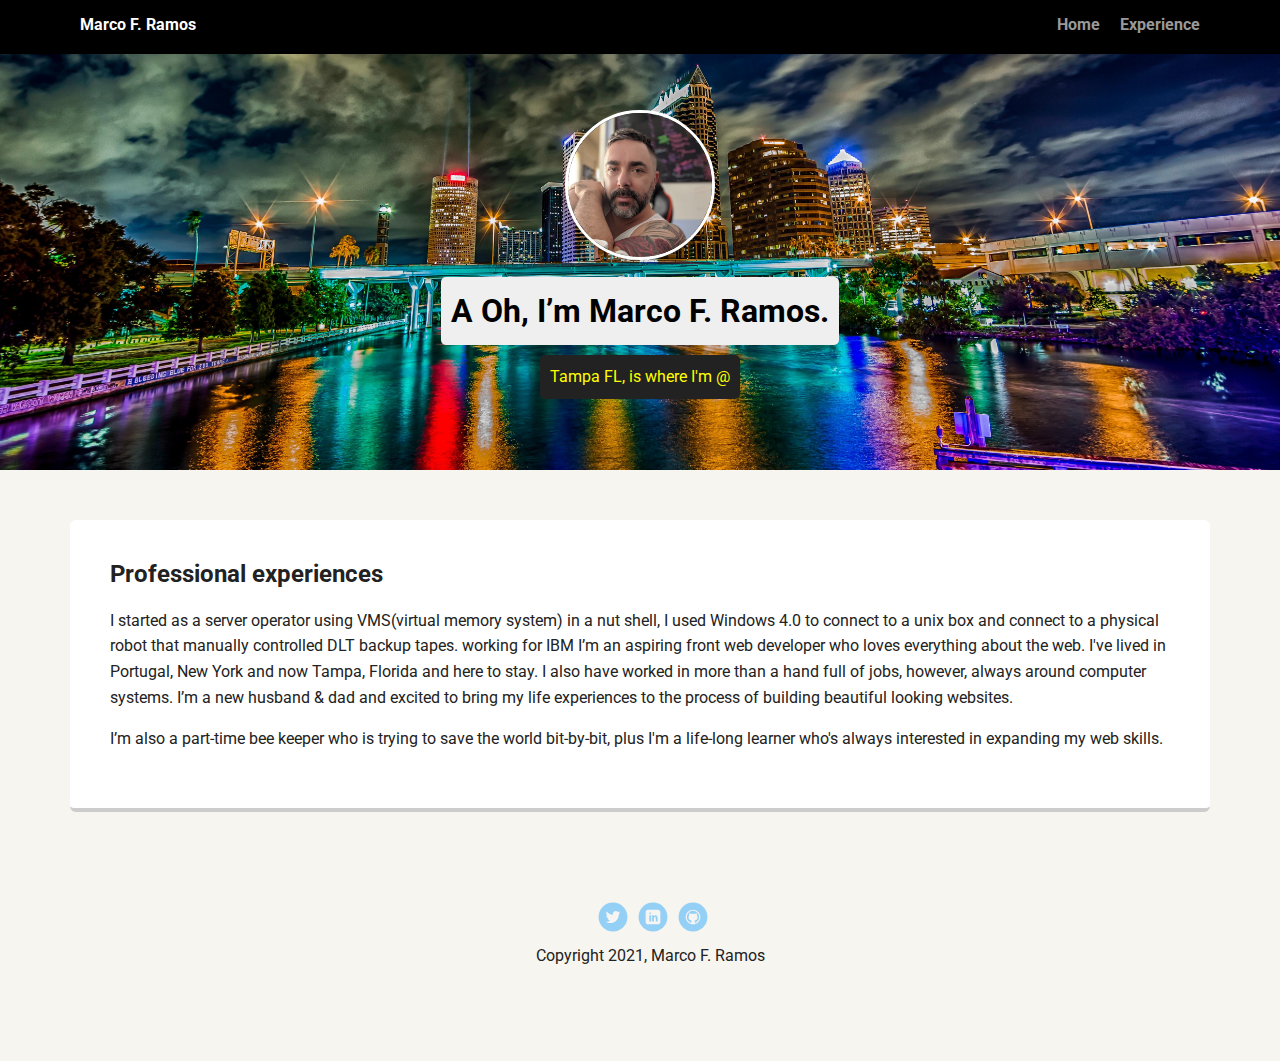
==== experience.html @ 6a04621f "cssUpdates" ====
<!doctype html>
<html lang="en">

<head>
    <meta charset="utf-8">
    <title>Marco F. Ramos Profile</title>
    <meta name="viewport" content="width=device-width, initial-scale=1.0">
    <link rel="stylesheet" href="https://necolas.github.io/normalize.css/8.0.1/normalize.css">
    <link rel="stylesheet" href="styles.css">
    <link href="https://fonts.googleapis.com/css?family=Muli%7CRoboto:400,300,500,700,900" rel="stylesheet">
</head>

<body>

    <div class="main-nav">
        <ul class="nav">
            <li class="name">Marco F. Ramos</li>
            <li><a href="index.html">Home</a></li>
            <li><a href="experience.html">Experience</a></li>
        </ul>
    </div>

    <header>
        <img src="images/me.png" alt="creation of Marco Ramos" class="profile-image">
        <h1 class="tag name">A Oh, I’m Marco F. Ramos.</h1>
        <p class="tag location">Tampa FL, is where I'm @</p>
    </header>

    <main class="flex">
        <div class="expcard">
            <h2>Professional experiences</h2>
            <p>I started as a server operator using VMS(virtual memory system) in a nut shell, I used Windows 4.0 to
                connect to a unix box and
                connect to a physical robot that manually controlled DLT backup tapes. working for IBM I’m an aspiring
                front web developer who
                loves everything about the web. I've lived in Portugal, New York and now Tampa, Florida and here to
                stay.
                I also have worked in more than a hand full of jobs, however, always around computer systems. I’m a new
                husband
                & dad and excited to bring my life experiences to the process of building beautiful looking websites.
            </p>
            <p>I’m also a part-time bee keeper who is trying to save the world bit-by-bit, plus I'm a life-long learner
                who's
                always interested in expanding my web skills.</p>
        </div>

        <!-- <div class="card">
            <h2>Goals</h2>
            <p>I want to master the process of building web sites and increase my knowledge, skills and abilities in:
            </p>
            <ul class="skills">
                <li>HTML</li>
                <li>CSS</li>
                <li>CSS SASS</li>
                <li>JavaScript</li>
                <li>REACT</li>
            </ul>
            <p>I’d like to work for a web design firm helping clients create a NOTICED online presence.</p>
        </div> -->

    </main>
    <footer>
        <ul>
            <li><a href="https://twitter.com/mfilipe1977" class="social twitter" target="_blanc">Twitter</a></li>
            <li><a href="https://www.linkedin.com/in/marcoframos/" class="social linkedin" target="_blanc">LinkedIn</a>
            </li>
            <li><a href="https://github.com/TheMarco77" class="social github" target="_blanc">Github</a></li>
        </ul>
        <p class="copyright">Copyright 2021, Marco F. Ramos</p>
    </footer>
</body>

</html>
---- styles.css ----
/* Global Layout Set-up */
* { 
  box-sizing: border-box;
}
  

body {
  margin: 0;
  padding: 0;
  text-align: center;
  font-family: 'Roboto', sans-serif;
  color: #222;
  background: #f7f5f0;
}
/* Link Styles */

a {
  text-decoration: none;
  color: #999;
}
a:hover {
  color: #6633ff;
}

/* Section Styles */

.main-nav {
  width: 100%;
  background: black;
  min-height: 30px;
  padding: 10px;
  position: fixed;
  text-align: center;
}
.nav {
  display: flex;
  justify-content: space-around;
  font-weight: 700;
  list-style-type: none;
  margin: 0 auto;
  padding: 0;
}

.nav .name {
    display: block;
    margin-right: auto;
    color: white;
}
.nav li {
  padding: 5px 10px 10px 10px;
}
.nav a {
  transition: all .5s;
}
.nav a:hover {
  color: white
}

header {
  text-align: center;
  background: url('images/cityOfTampa.png') no-repeat top center;
  background-size: cover;
  overflow: hidden;
  padding-top: 60px;
}
header {
  line-height: 1.5;
}
header .profile-image {
  margin-top: 50px;
  width: 150px;
  height: 150px;
  border-radius: 50%;
  border: 3px solid white;
  transition: all .5s;
}
header .profile-image:hover {
  transform: scale(1.2) rotate(5deg);
}
.tag {
  background-color: #efefef;
  color: black;
  padding: 10px;
  border-radius: 5px;
  display: table;
  margin: 10px auto;
} 
.location {
  background-color: #222;
  color: yellow;
}
.card {
  margin: 30px;
  padding: 20px 40px 40px;
  max-width: 500px;
  text-align: left;
  background: #fff;
  border-bottom: 4px solid #ccc;
  border-radius: 6px;
  transition: all .5s;
}
.expcard {
  margin: 30px;
  padding: 20px 40px 40px;
  max-width: auto;
  text-align: left;
  background: #fff;
  border-bottom: 4px solid #ccc;
  border-radius: 6px;
  transition: all .5s;
}

.card:hover {
  border-color: #ff99ff;
}

.expcard:hover {
  border-color: #FE0000;
}

ul.skills {
  padding: 0;
  text-align: center;
}

.skills li {
  border-radius: 6px;
  display: inline-block;
  background: #ff9904;
  color: white;
  padding: 5px 10px;
  margin: 2px;
}

.skills li:nth-child(odd) {
  background: #0399ff;
}

footer {
  width: 100%;
  min-height: 30px;
  padding: 20px 0 40px 20px;
}

footer .copyright {
  top: -8px;
  font-size: .75em;
}

footer ul {
  list-style-type: none;
  margin: 0;
  padding: 0;
}

footer ul li {
  display: inline-block;
}

a.social {
  display: inline-block;
  text-indent: -9999px;
  margin-left: 5px;
  width: 30px;
  height: 30px;
  background-size: 30px 30px;
  opacity: .4;
  transition: all .5s;
}
a.twitter {
  background-image: url(images/twitter.svg);
}
a.linkedin {
  background-image: url(images/linkedin.svg);
}
a.github {
  background-image: url(images/github.svg);
}
a.social:hover {
  opacity: 1;
}
.clearfix {
  clear: both;
}

/* Styles for larger screens */
@media screen and (min-width: 720px) {
  
  .flex {
      display: -ms-flexbox;      /* TWEENER - IE 10 */
      display: flex; 
      max-width: 1200px;
      -ms-flex-pack: distribute;
      justify-content: space-around;
      margin: 0 auto;
  }

  header {
    min-height: 470px;
  }

  .nav {
    max-width: 1200px;
    padding: 0 30px;
  }


  main {
    padding-top: 20px;
  }

  main p {
    line-height: 1.6em;
  }

  footer {
    font-size: 1.3em;
    max-width: 1200px;
    margin: 40px auto;
  }

}
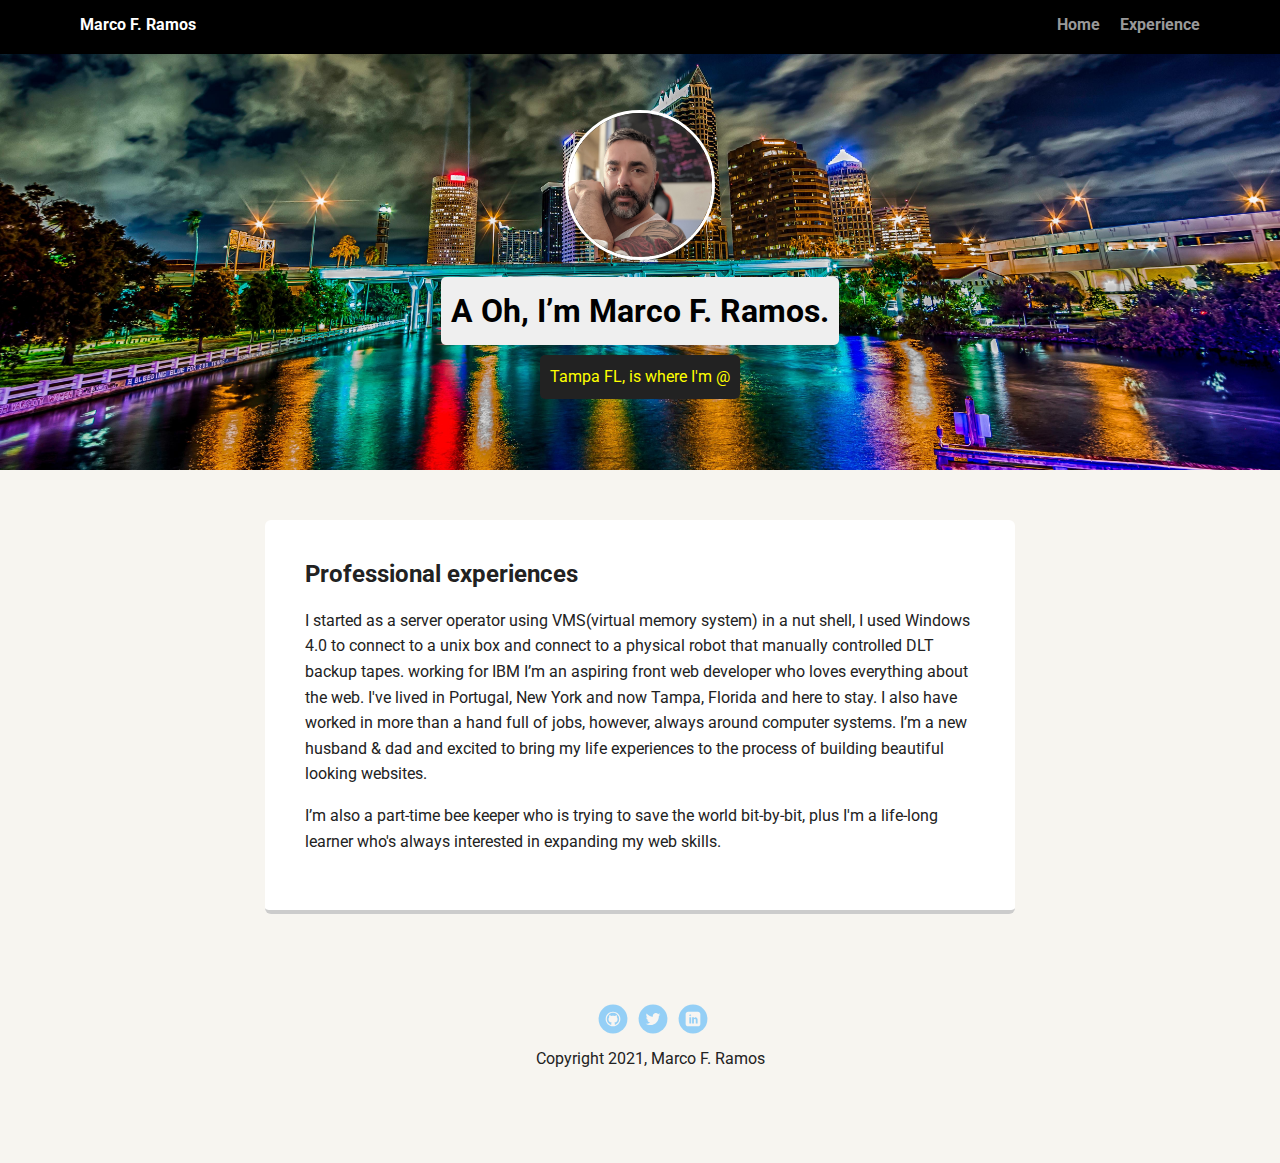
==== commit 740b975e: "cssUpdates1" ====
--- a/experience.html
+++ b/experience.html
@@ -61,10 +61,10 @@
     </main>
     <footer>
         <ul>
+            <li><a href="https://github.com/TheMarco77" class="social github" target="_blanc">Github</a></li>
             <li><a href="https://twitter.com/mfilipe1977" class="social twitter" target="_blanc">Twitter</a></li>
             <li><a href="https://www.linkedin.com/in/marcoframos/" class="social linkedin" target="_blanc">LinkedIn</a>
             </li>
-            <li><a href="https://github.com/TheMarco77" class="social github" target="_blanc">Github</a></li>
         </ul>
         <p class="copyright">Copyright 2021, Marco F. Ramos</p>
     </footer>
--- a/styles.css
+++ b/styles.css
@@ -102,7 +102,7 @@
 .expcard {
   margin: 30px;
   padding: 20px 40px 40px;
-  max-width: auto;
+  max-width: 750px;
   text-align: left;
   background: #fff;
   border-bottom: 4px solid #ccc;
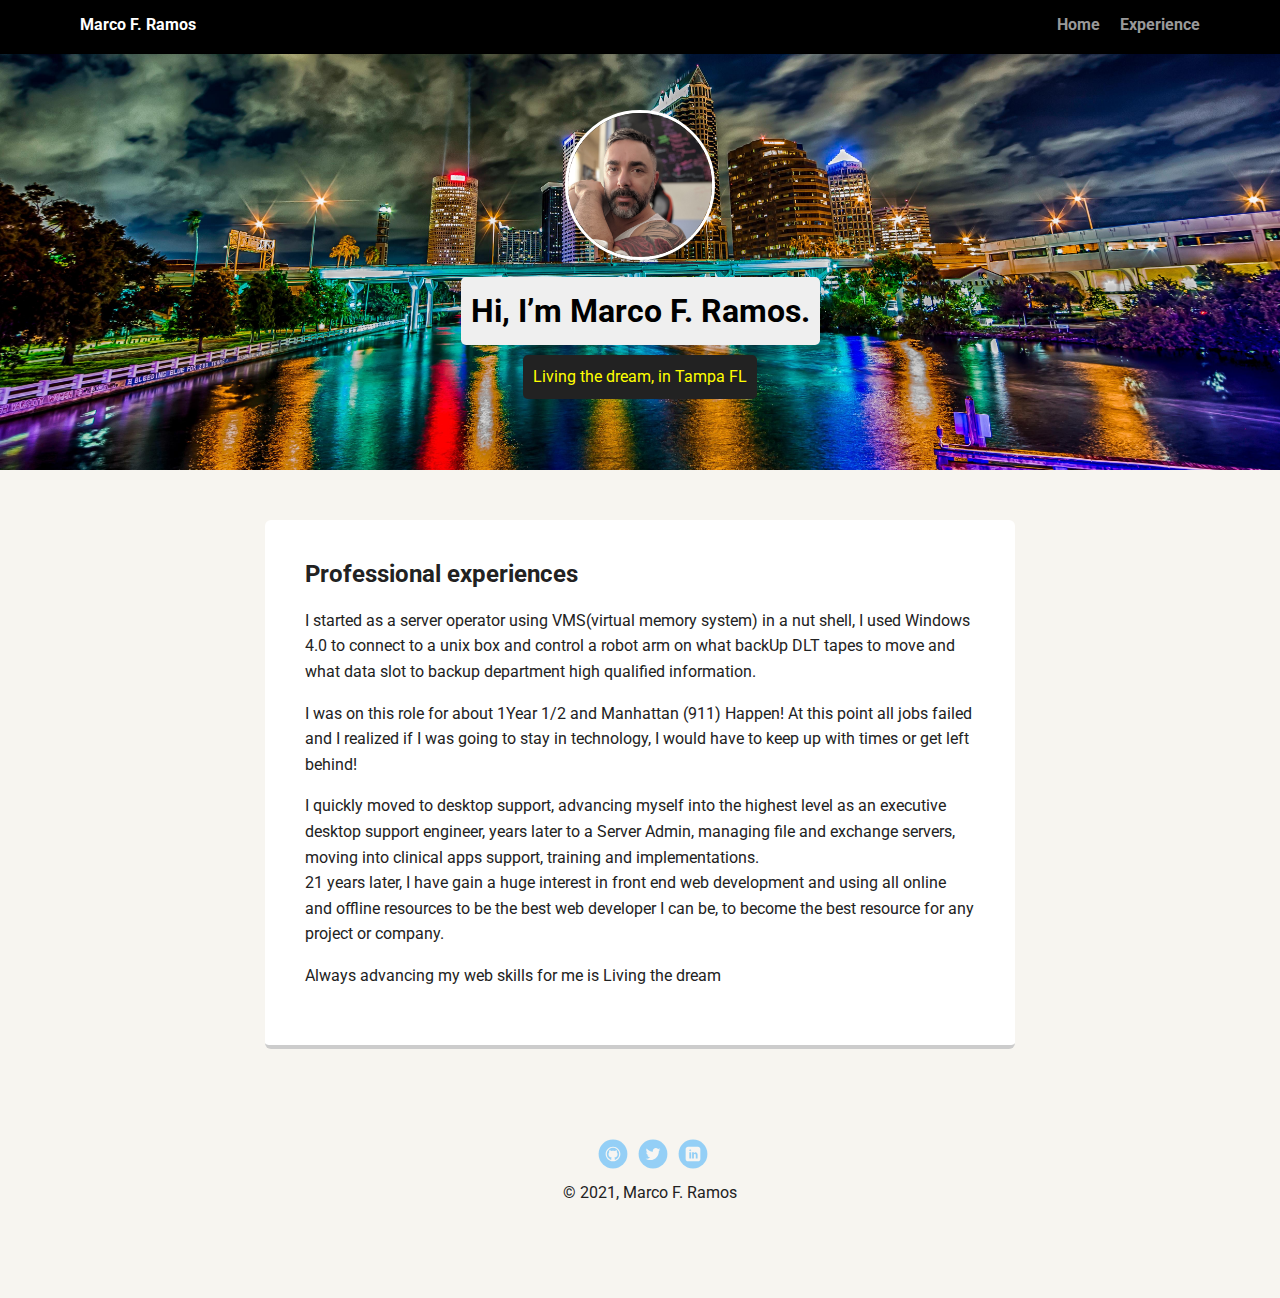
==== commit efc0fd1f: "finalUpdate" ====
--- a/experience.html
+++ b/experience.html
@@ -22,42 +22,28 @@
 
     <header>
         <img src="images/me.png" alt="creation of Marco Ramos" class="profile-image">
-        <h1 class="tag name">A Oh, I’m Marco F. Ramos.</h1>
-        <p class="tag location">Tampa FL, is where I'm @</p>
+        <h1 class="tag name">Hi, I’m Marco F. Ramos.</h1>
+        <p class="tag location">Living the dream, in Tampa FL</p>
     </header>
 
     <main class="flex">
         <div class="expcard">
             <h2>Professional experiences</h2>
             <p>I started as a server operator using VMS(virtual memory system) in a nut shell, I used Windows 4.0 to
-                connect to a unix box and
-                connect to a physical robot that manually controlled DLT backup tapes. working for IBM I’m an aspiring
-                front web developer who
-                loves everything about the web. I've lived in Portugal, New York and now Tampa, Florida and here to
-                stay.
-                I also have worked in more than a hand full of jobs, however, always around computer systems. I’m a new
-                husband
-                & dad and excited to bring my life experiences to the process of building beautiful looking websites.
+                connect to a unix box and control a robot arm on what backUp DLT tapes to move and what data slot to
+                backup department high qualified information.</p>
+
+            <p>I was on this role for about 1Year 1/2 and Manhattan (911) Happen! At this point all jobs failed and I
+                realized if I was going to stay in technology, I would have to keep up with times or get left behind!
             </p>
-            <p>I’m also a part-time bee keeper who is trying to save the world bit-by-bit, plus I'm a life-long learner
-                who's
-                always interested in expanding my web skills.</p>
+
+            <p>I quickly moved to desktop support, advancing myself into the highest level as an executive desktop
+                support engineer, years later to a Server Admin, managing file and exchange servers, moving into
+                clinical apps support, training and implementations.<br> 21 years later, I have gain a huge
+                interest in front end web development and using all online and offline resources to be the best web
+                developer I can be, to become the best resource for any project or company.</p>
+            <p>Always advancing my web skills for me is Living the dream</p>
         </div>
-
-        <!-- <div class="card">
-            <h2>Goals</h2>
-            <p>I want to master the process of building web sites and increase my knowledge, skills and abilities in:
-            </p>
-            <ul class="skills">
-                <li>HTML</li>
-                <li>CSS</li>
-                <li>CSS SASS</li>
-                <li>JavaScript</li>
-                <li>REACT</li>
-            </ul>
-            <p>I’d like to work for a web design firm helping clients create a NOTICED online presence.</p>
-        </div> -->
-
     </main>
     <footer>
         <ul>
@@ -66,7 +52,7 @@
             <li><a href="https://www.linkedin.com/in/marcoframos/" class="social linkedin" target="_blanc">LinkedIn</a>
             </li>
         </ul>
-        <p class="copyright">Copyright 2021, Marco F. Ramos</p>
+        <p class="copyright">&copy; 2021, Marco F. Ramos</p>
     </footer>
 </body>
 
--- a/styles.css
+++ b/styles.css
@@ -111,11 +111,11 @@
 }
 
 .card:hover {
-  border-color: #ff99ff;
+  border-color: #046DC8;
 }
 
 .expcard:hover {
-  border-color: #FE0000;
+  border-color: #046DC8;
 }
 
 ul.skills {
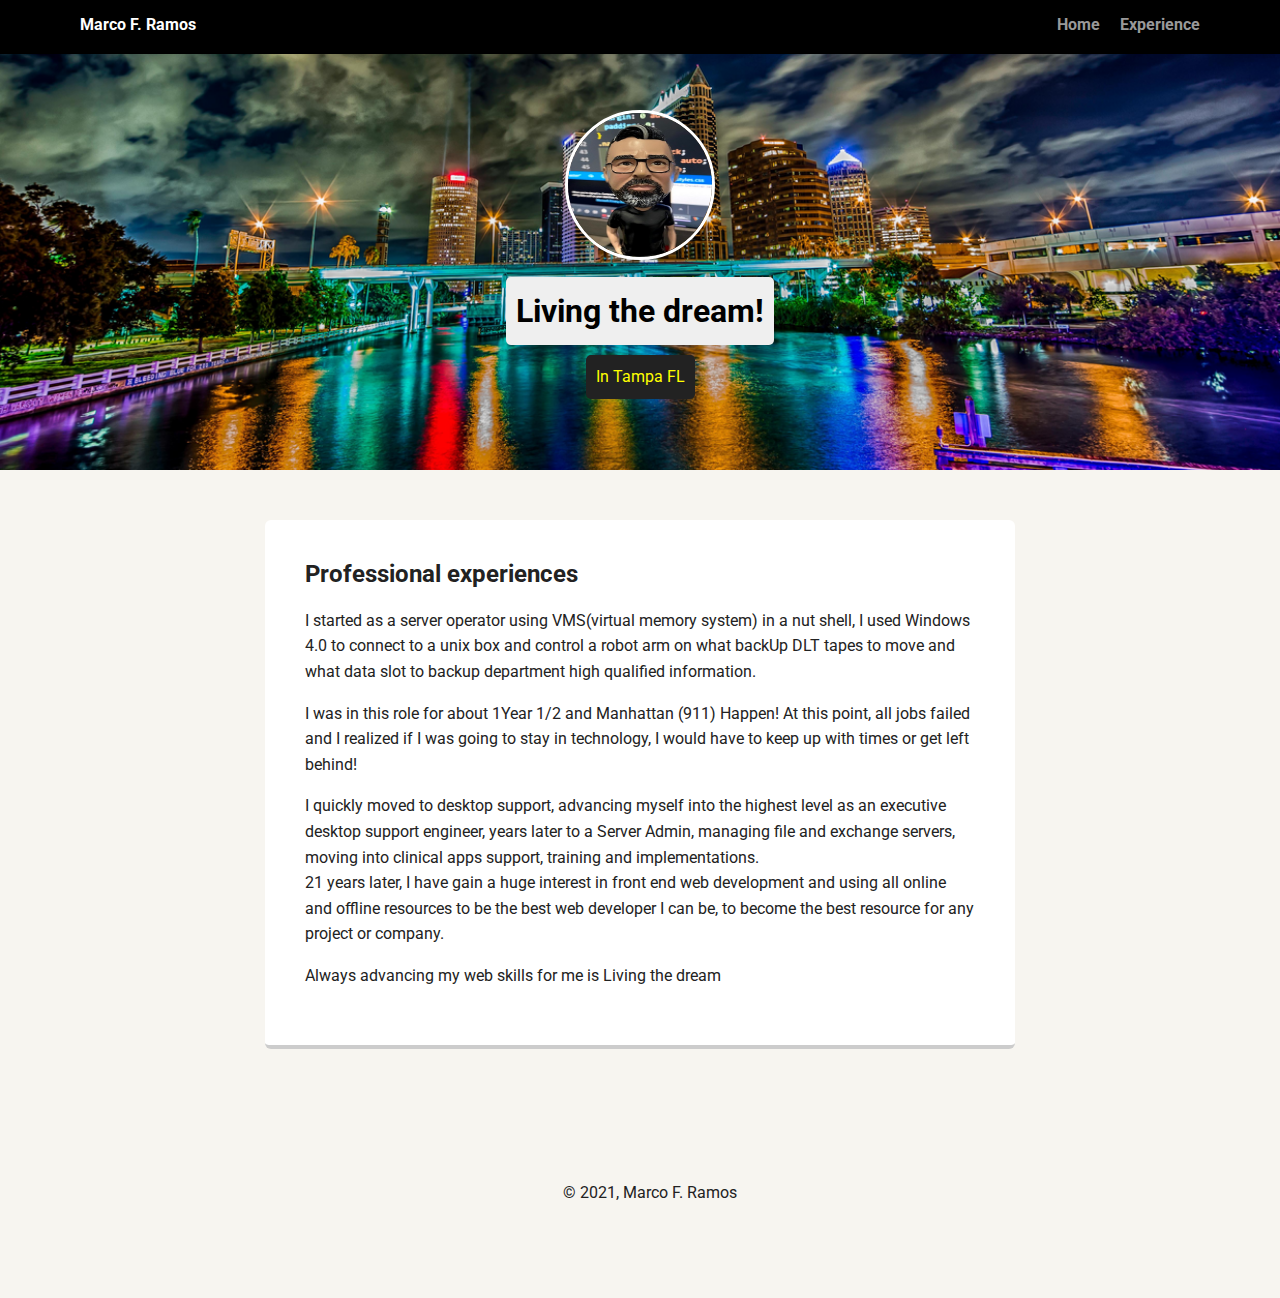
==== commit e8e540a2: "CODEcleanUp" ====
--- a/experience.html
+++ b/experience.html
@@ -6,7 +6,7 @@
     <title>Marco F. Ramos Profile</title>
     <meta name="viewport" content="width=device-width, initial-scale=1.0">
     <link rel="stylesheet" href="https://necolas.github.io/normalize.css/8.0.1/normalize.css">
-    <link rel="stylesheet" href="styles.css">
+    <link rel="stylesheet" href="css/styles.css">
     <link href="https://fonts.googleapis.com/css?family=Muli%7CRoboto:400,300,500,700,900" rel="stylesheet">
 </head>
 
@@ -22,8 +22,8 @@
 
     <header>
         <img src="images/me.png" alt="creation of Marco Ramos" class="profile-image">
-        <h1 class="tag name">Hi, I’m Marco F. Ramos.</h1>
-        <p class="tag location">Living the dream, in Tampa FL</p>
+        <h1 class="tag name">Living the dream!</h1>
+        <p class="tag location">In Tampa FL</p>
     </header>
 
     <main class="flex">
@@ -33,7 +33,7 @@
                 connect to a unix box and control a robot arm on what backUp DLT tapes to move and what data slot to
                 backup department high qualified information.</p>
 
-            <p>I was on this role for about 1Year 1/2 and Manhattan (911) Happen! At this point all jobs failed and I
+            <p>I was in this role for about 1Year 1/2 and Manhattan (911) Happen! At this point, all jobs failed and I
                 realized if I was going to stay in technology, I would have to keep up with times or get left behind!
             </p>
 
@@ -47,9 +47,9 @@
     </main>
     <footer>
         <ul>
-            <li><a href="https://github.com/TheMarco77" class="social github" target="_blanc">Github</a></li>
-            <li><a href="https://twitter.com/mfilipe1977" class="social twitter" target="_blanc">Twitter</a></li>
-            <li><a href="https://www.linkedin.com/in/marcoframos/" class="social linkedin" target="_blanc">LinkedIn</a>
+            <li><a href="https://github.com/TheMarco77" class="social github" target="_blank">Github</a></li>
+            <li><a href="https://twitter.com/mfilipe1977" class="social twitter" target="_blank">Twitter</a></li>
+            <li><a href="https://www.linkedin.com/in/marcoframos/" class="social linkedin" target="_blank">LinkedIn</a>
             </li>
         </ul>
         <p class="copyright">&copy; 2021, Marco F. Ramos</p>
--- a/css/styles.css
+++ b/css/styles.css
@@ -0,0 +1,216 @@
+/* Global Layout Set-up */
+* { 
+  box-sizing: border-box;
+}
+
+body {
+  margin: 0;
+  padding: 0;
+  text-align: center;
+  font-family: 'Roboto', sans-serif;
+  color: #222;
+  background: #f7f5f0;
+}
+/* Link Styles */
+
+a {
+  text-decoration: none;
+  color: #999;
+}
+a:hover {
+  color: #6633ff;
+}
+
+/* Section Styles */
+
+.main-nav {
+  width: 100%;
+  background: black;
+  min-height: 30px;
+  padding: 10px;
+  position: fixed;
+  text-align: center;
+}
+.nav {
+  display: flex;
+  justify-content: space-around;
+  font-weight: 700;
+  list-style-type: none;
+  margin: 0 auto;
+  padding: 0;
+}
+.nav .name {
+    display: block;
+    margin-right: auto;
+    color: white;
+}
+.nav li {
+  padding: 5px 10px 10px 10px;
+}
+.nav a {
+  transition: all .5s;
+}
+.nav a:hover {
+  color: white
+}
+
+header {
+  text-align: center;
+  background: url('../images/cityOfTampa.png') no-repeat top center;
+  background-size: cover;
+  overflow: hidden;
+  padding-top: 60px;
+}
+header {
+  line-height: 1.5;
+}
+header .profile-image {
+  margin-top: 50px;
+  width: 150px;
+  height: 150px;
+  border-radius: 50%;
+  border: 3px solid white;
+  transition: all .5s;
+}
+header .profile-image:hover {
+  transform: scale(1.2) rotate(5deg);
+}
+
+.tag {
+  background-color: #efefef;
+  color: black;
+  padding: 10px;
+  border-radius: 5px;
+  display: table;
+  margin: 10px auto;
+}
+
+.location {
+  background-color: #222;
+  color: yellow;
+}
+
+.card {
+  margin: 30px;
+  padding: 20px 40px 40px;
+  max-width: 500px;
+  text-align: left;
+  background: #fff;
+  border-bottom: 4px solid #ccc;
+  border-radius: 6px;
+  transition: all .5s;
+}
+.expcard {
+  margin: 30px;
+  padding: 20px 40px 40px;
+  max-width: 750px;
+  text-align: left;
+  background: #fff;
+  border-bottom: 4px solid #ccc;
+  border-radius: 6px;
+  transition: all .5s;
+}
+.card:hover {
+  border-color: #046DC8;
+}
+.expcard:hover {
+  border-color: #046DC8;
+}
+
+ul.skills {
+  padding: 0;
+  text-align: center;
+}
+.skills li {
+  border-radius: 6px;
+  display: inline-block;
+  background: #ff9904;
+  color: white;
+  padding: 5px 10px;
+  margin: 2px;
+}
+
+.skills li:nth-child(odd) {
+  background: #0399ff;
+}
+
+footer {
+  width: 100%;
+  min-height: 30px;
+  padding: 20px 0 40px 20px;
+}
+footer .copyright {
+  top: -8px;
+  font-size: .75em;
+}
+footer ul {
+  list-style-type: none;
+  margin: 0;
+  padding: 0;
+}
+footer ul li {
+  display: inline-block;
+}
+
+a.social {
+  display: inline-block;
+  text-indent: -9999px;
+  margin-left: 5px;
+  width: 30px;
+  height: 30px;
+  background-size: 30px 30px;
+  opacity: .4;
+  transition: all .5s;
+}
+a.twitter {
+  background-image: url(images/twitter.svg);
+}
+a.linkedin {
+  background-image: url(images/linkedin.svg);
+}
+a.github {
+  background-image: url(images/github.svg);
+}
+a.social:hover {
+  opacity: 1;
+}
+.clearfix {
+  clear: both;
+}
+
+/* Styles for larger screens */
+@media screen and (min-width: 720px) {
+  
+  .flex {
+      display: -ms-flexbox;      /* TWEENER - IE 10 */
+      display: flex; 
+      max-width: 1200px;
+      -ms-flex-pack: distribute;
+      justify-content: space-around;
+      margin: 0 auto;
+  }
+
+  header {
+    min-height: 470px;
+  }
+
+  .nav {
+    max-width: 1200px;
+    padding: 0 30px;
+  }
+
+  main {
+    padding-top: 20px;
+  }
+
+  main p {
+    line-height: 1.6em;
+  }
+
+  footer {
+    font-size: 1.3em;
+    max-width: 1200px;
+    margin: 40px auto;
+  }
+}
+
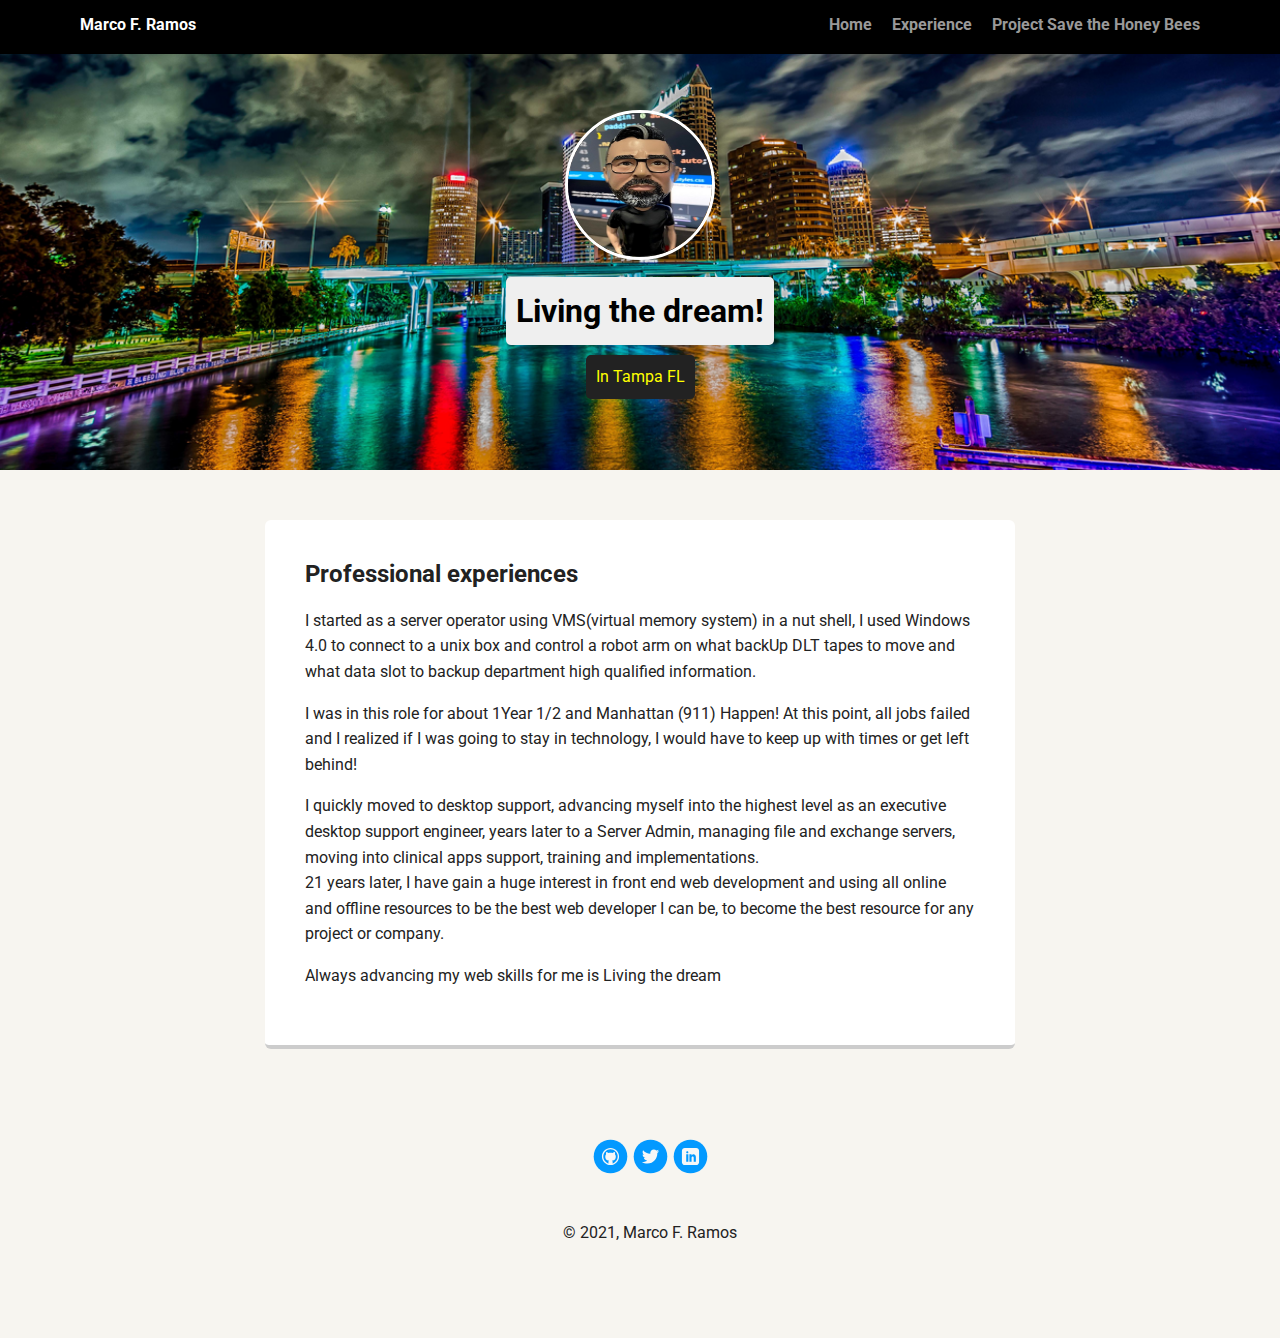
==== commit b44f33c5: "testingIcons" ====
--- a/experience.html
+++ b/experience.html
@@ -17,6 +17,7 @@
             <li class="name">Marco F. Ramos</li>
             <li><a href="index.html">Home</a></li>
             <li><a href="experience.html">Experience</a></li>
+            <li><a href="savingTheBees.html">Project Save the Honey Bees</a></li>
         </ul>
     </div>
 
@@ -47,9 +48,9 @@
     </main>
     <footer>
         <ul>
-            <li><a href="https://github.com/TheMarco77" class="social github" target="_blank">Github</a></li>
-            <li><a href="https://twitter.com/mfilipe1977" class="social twitter" target="_blank">Twitter</a></li>
-            <li><a href="https://www.linkedin.com/in/marcoframos/" class="social linkedin" target="_blank">LinkedIn</a>
+            <li><img src="images/github.svg"><a href="https://github.com/TheMarco77" class="social github" target="_blank">Github</a></li>
+            <li><img src="images/twitter.svg"><a href="https://twitter.com/mfilipe1977" class="social twitter" target="_blank">Twitter</a></li>
+            <li><img src="images/linkedin.svg"><a href="https://www.linkedin.com/in/marcoframos" class="social linkedin" target="_blank">LinkedIn</a>
             </li>
         </ul>
         <p class="copyright">&copy; 2021, Marco F. Ramos</p>
--- a/css/styles.css
+++ b/css/styles.css
@@ -73,6 +73,28 @@
   transition: all .5s;
 }
 header .profile-image:hover {
+  transform: scale(1.2) rotate(5deg);
+}
+
+.beesHeader {
+  text-align: center;
+  background: url('../images/honeyBeesHome.jpg') no-repeat top center;
+  background-size: cover;
+  overflow: hidden;
+  padding-top: 60px;
+}
+.beesHeader {
+  line-height: 1.5;
+}
+.beesHeader .profile-image {
+  margin-top: 50px;
+  width: 150px;
+  height: 150px;
+  border-radius: 50%;
+  border: 3px solid white;
+  transition: all .5s;
+}
+.beesHeader .profile-image:hover {
   transform: scale(1.2) rotate(5deg);
 }
 
@@ -110,6 +132,22 @@
   border-radius: 6px;
   transition: all .5s;
 }
+
+.beeCard {
+  margin: 30px;
+  padding: 20px 40px 40px;
+  max-width: 500px;
+  max-height: 500px;
+  text-align: left;
+  background: #BFBEBA;
+  border-bottom: 4px solid #ccc;
+  border-radius: 6px;
+  transition: all .5s;
+}
+.beeCard:hover {
+  border-color: gold;
+}
+
 .card:hover {
   border-color: #046DC8;
 }
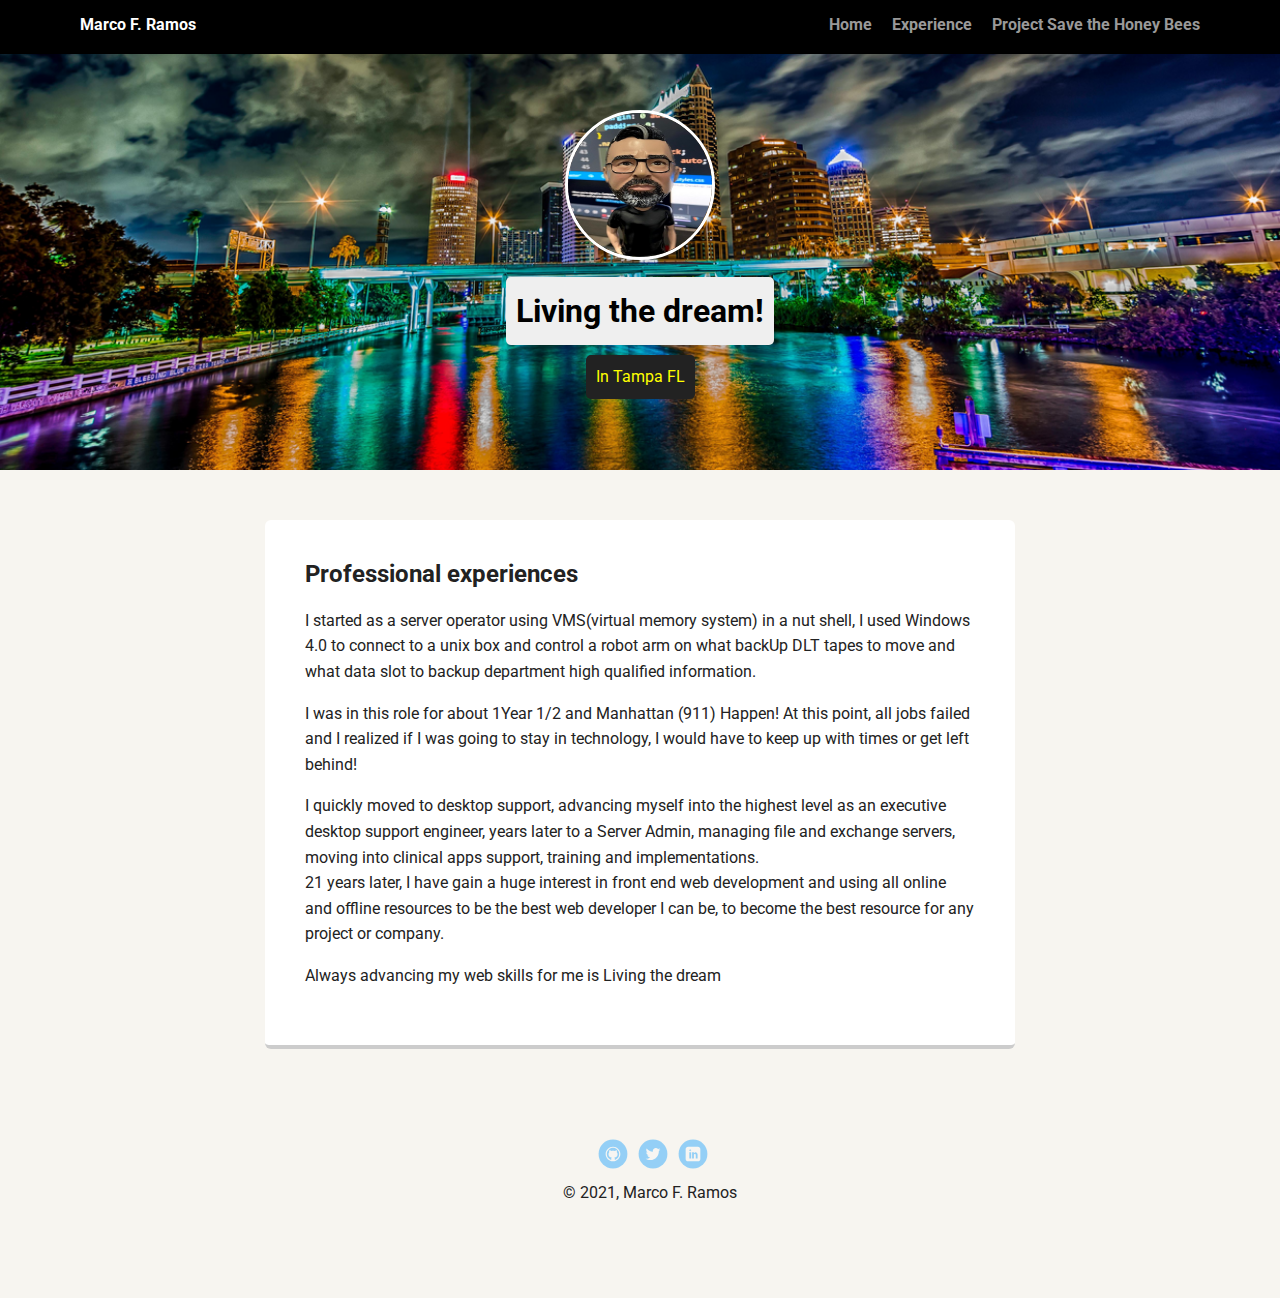
==== commit d2fb6557: "fixingIcons" ====
--- a/experience.html
+++ b/experience.html
@@ -20,7 +20,6 @@
             <li><a href="savingTheBees.html">Project Save the Honey Bees</a></li>
         </ul>
     </div>
-
     <header>
         <img src="images/me.png" alt="creation of Marco Ramos" class="profile-image">
         <h1 class="tag name">Living the dream!</h1>
@@ -48,9 +47,9 @@
     </main>
     <footer>
         <ul>
-            <li><img src="images/github.svg"><a href="https://github.com/TheMarco77" class="social github" target="_blank">Github</a></li>
-            <li><img src="images/twitter.svg"><a href="https://twitter.com/mfilipe1977" class="social twitter" target="_blank">Twitter</a></li>
-            <li><img src="images/linkedin.svg"><a href="https://www.linkedin.com/in/marcoframos" class="social linkedin" target="_blank">LinkedIn</a>
+            <li><a href="https://github.com/TheMarco77" class="social github" target="_blank">Github</a></li>
+            <li><a href="https://twitter.com/mfilipe1977" class="social twitter" target="_blank">Twitter</a></li>
+            <li><a href="https://www.linkedin.com/in/marcoframos" class="social linkedin" target="_blank">LinkedIn</a>
             </li>
         </ul>
         <p class="copyright">&copy; 2021, Marco F. Ramos</p>
--- a/css/styles.css
+++ b/css/styles.css
@@ -201,13 +201,13 @@
   transition: all .5s;
 }
 a.twitter {
-  background-image: url(images/twitter.svg);
+  background-image: url(../images/twitter.svg);
 }
 a.linkedin {
-  background-image: url(images/linkedin.svg);
+  background-image: url(../images/linkedin.svg);
 }
 a.github {
-  background-image: url(images/github.svg);
+  background-image: url(../images/github.svg);
 }
 a.social:hover {
   opacity: 1;
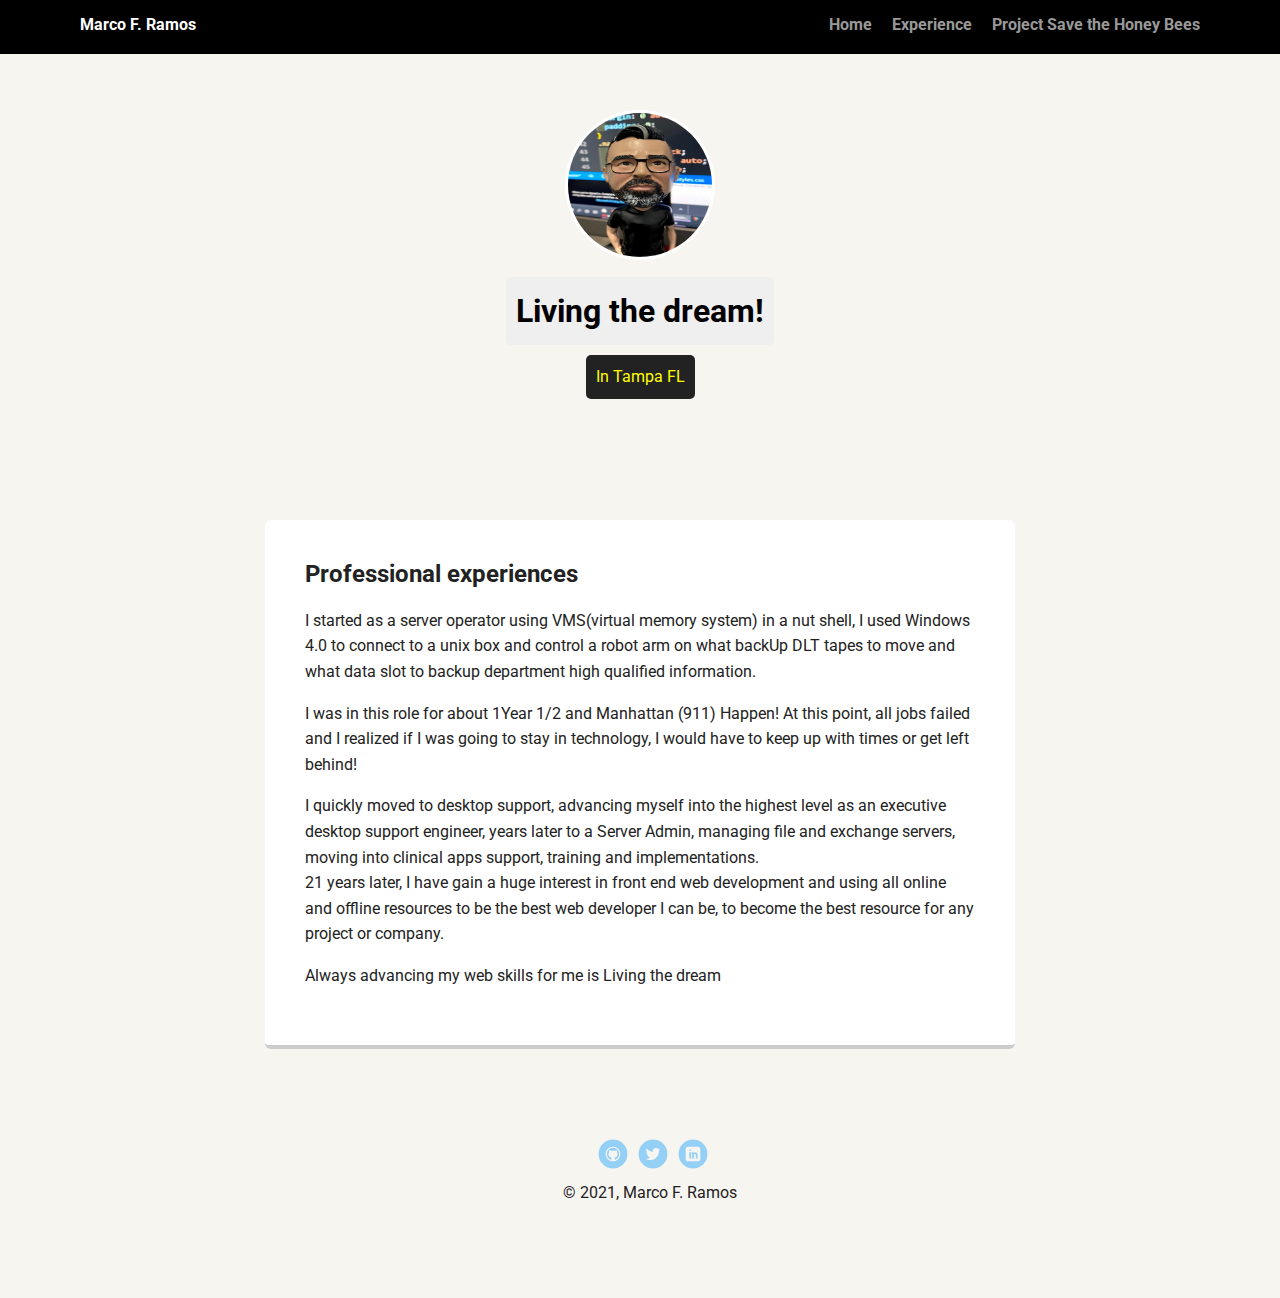
==== commit 6f36607f: "png2jpg" ====
--- a/experience.html
+++ b/experience.html
@@ -21,7 +21,7 @@
         </ul>
     </div>
     <header>
-        <img src="images/me.png" alt="creation of Marco Ramos" class="profile-image">
+        <img src="images/me.jpg" alt="creation of Marco Ramos" class="profile-image">
         <h1 class="tag name">Living the dream!</h1>
         <p class="tag location">In Tampa FL</p>
     </header>
--- a/css/styles.css
+++ b/css/styles.css
@@ -56,7 +56,7 @@
 
 header {
   text-align: center;
-  background: url('../images/cityOfTampa.png') no-repeat top center;
+  background: url('../images/cityOfTampa.jpg') no-repeat top center;
   background-size: cover;
   overflow: hidden;
   padding-top: 60px;
@@ -144,6 +144,15 @@
   border-radius: 6px;
   transition: all .5s;
 }
+
+article {
+  margin: 5px;
+  padding: 5px 20px 10px;
+  max-height: 100px;
+  text-align: center;
+  background: rgb(245, 241, 241);
+}
+
 .beeCard:hover {
   border-color: gold;
 }
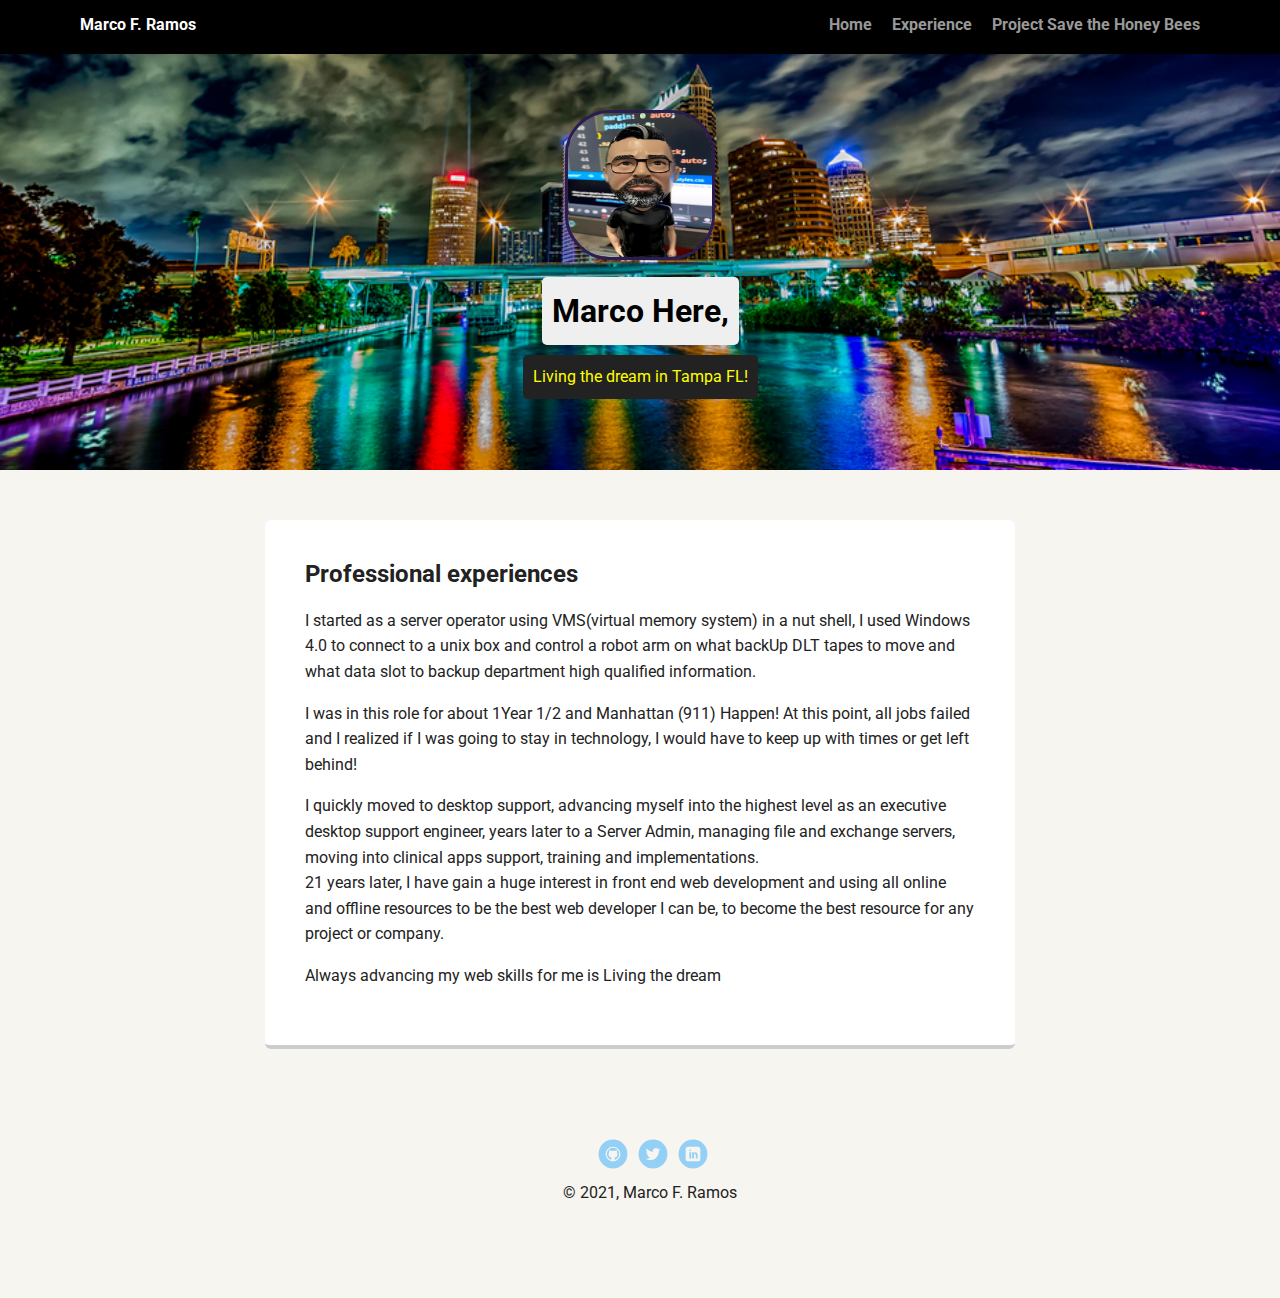
==== commit e12a05e4: "codeReview" ====
--- a/experience.html
+++ b/experience.html
@@ -12,22 +12,22 @@
 
 <body>
 
-    <div class="main-nav">
+    <nav class="main-nav">
         <ul class="nav">
             <li class="name">Marco F. Ramos</li>
             <li><a href="index.html">Home</a></li>
             <li><a href="experience.html">Experience</a></li>
             <li><a href="savingTheBees.html">Project Save the Honey Bees</a></li>
         </ul>
-    </div>
+    </nav>
     <header>
         <img src="images/me.jpg" alt="creation of Marco Ramos" class="profile-image">
-        <h1 class="tag name">Living the dream!</h1>
-        <p class="tag location">In Tampa FL</p>
+        <h1 class="tag name">Marco Here,</h1>
+        <p class="tag location">Living the dream in Tampa FL!</p>
     </header>
 
     <main class="flex">
-        <div class="expcard">
+        <article class="expcard">
             <h2>Professional experiences</h2>
             <p>I started as a server operator using VMS(virtual memory system) in a nut shell, I used Windows 4.0 to
                 connect to a unix box and control a robot arm on what backUp DLT tapes to move and what data slot to
@@ -43,7 +43,7 @@
                 interest in front end web development and using all online and offline resources to be the best web
                 developer I can be, to become the best resource for any project or company.</p>
             <p>Always advancing my web skills for me is Living the dream</p>
-        </div>
+        </article>
     </main>
     <footer>
         <ul>
--- a/css/styles.css
+++ b/css/styles.css
@@ -56,7 +56,7 @@
 
 header {
   text-align: center;
-  background: url('../images/cityOfTampa.jpg') no-repeat top center;
+  background: url('../images/tampa.jpg') no-repeat top center;
   background-size: cover;
   overflow: hidden;
   padding-top: 60px;
@@ -68,12 +68,25 @@
   margin-top: 50px;
   width: 150px;
   height: 150px;
+  border-radius: 30%;
+  border: 3px solid #2B1D52;
+  transition: all .5s;
+}
+header .profile-image:hover {
+  transform: scale(1.5) rotate(1deg);
+}
+
+
+.beesHeader .bee-profile {
+  margin-top: 50px;
+  width: 150px;
+  height: 150px;
   border-radius: 50%;
-  border: 3px solid white;
-  transition: all .5s;
-}
-header .profile-image:hover {
-  transform: scale(1.2) rotate(5deg);
+  border: 3px solid goldenrod;
+  transition: all .6s;
+}
+.beesHeader .bee-profile:hover {
+  transform: scale(1.5) rotate(300deg);
 }
 
 .beesHeader {
@@ -85,17 +98,6 @@
 }
 .beesHeader {
   line-height: 1.5;
-}
-.beesHeader .profile-image {
-  margin-top: 50px;
-  width: 150px;
-  height: 150px;
-  border-radius: 50%;
-  border: 3px solid white;
-  transition: all .5s;
-}
-.beesHeader .profile-image:hover {
-  transform: scale(1.2) rotate(5deg);
 }
 
 .tag {
@@ -141,11 +143,11 @@
   text-align: left;
   background: #BFBEBA;
   border-bottom: 4px solid #ccc;
-  border-radius: 6px;
-  transition: all .5s;
-}
-
-article {
+  border-radius: 1px;
+  transition: all .5s;
+}
+
+article .card {
   margin: 5px;
   padding: 5px 20px 10px;
   max-height: 100px;
